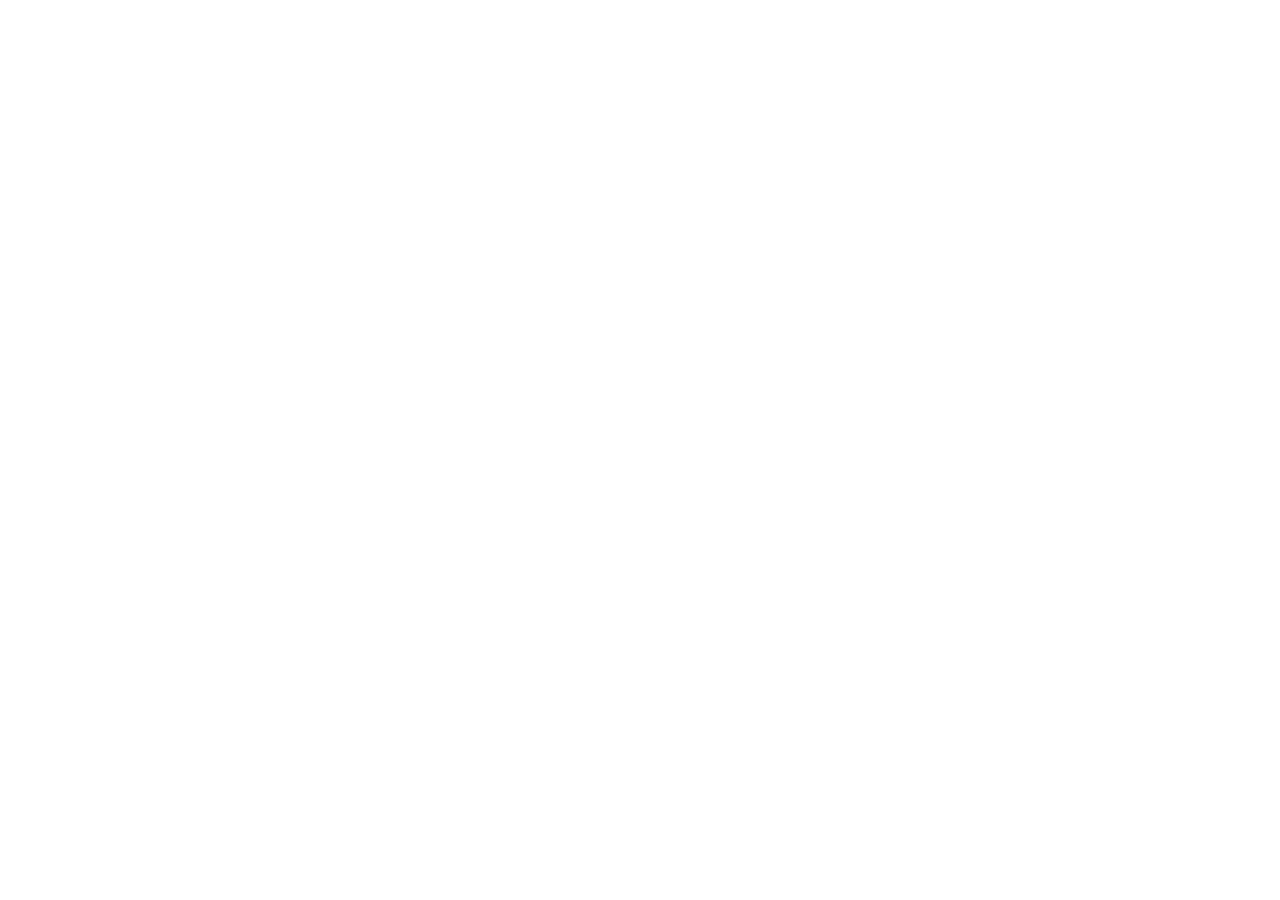
==== fizzbuzz.html @ 52f1b5bc "starting homework" ====
<!DOCTYPE html>
<html lang="en">
<head>
    <meta charset="UTF-8">
    <meta name="viewport" content="width=device-width, initial-scale=1.0">
    <title>FizzBuzzHomeWork3</title>
    
</head>

<body>
    
</body>
</html>
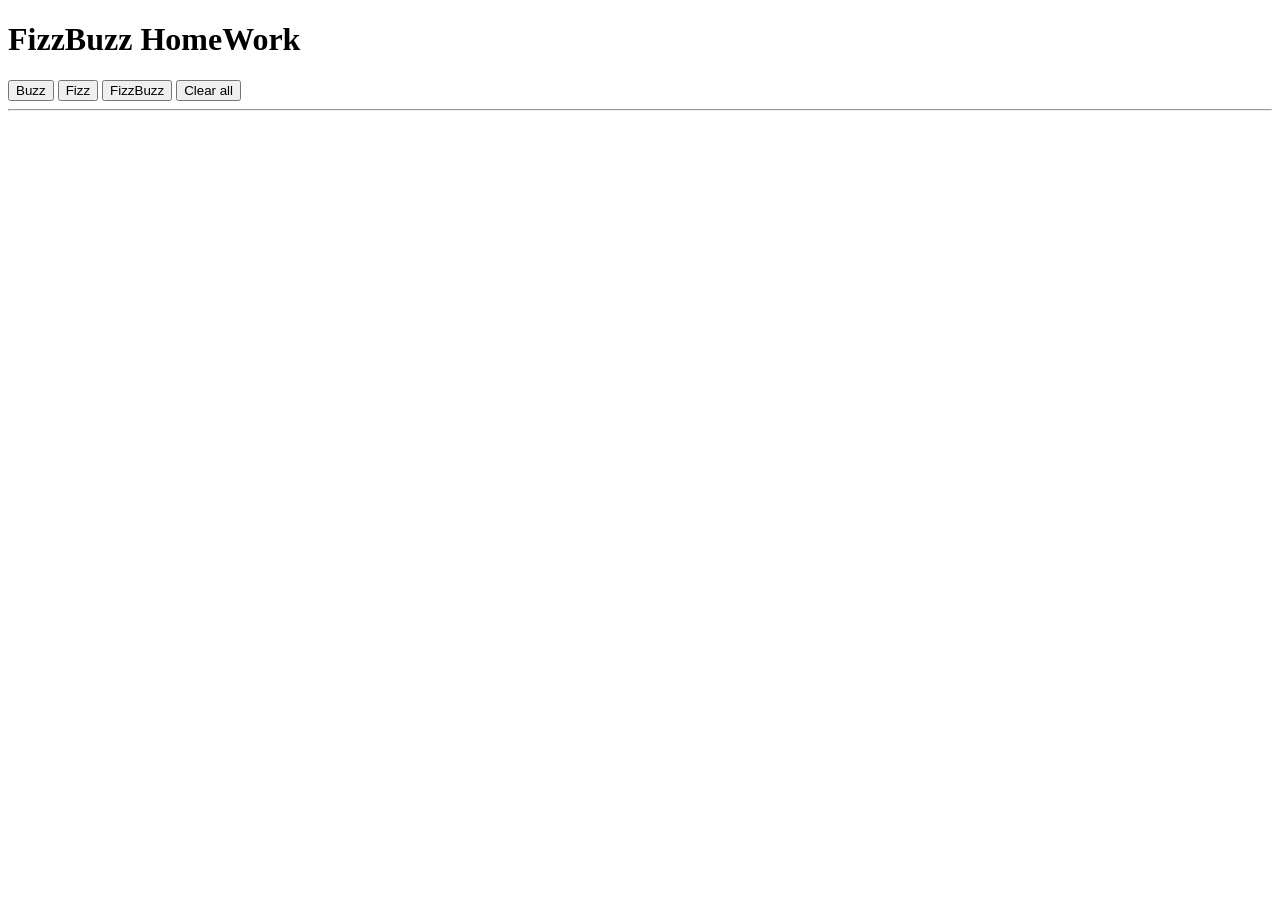
==== commit 6f3561d5: "btn update" ====
--- a/fizzbuzz.html
+++ b/fizzbuzz.html
@@ -4,10 +4,21 @@
     <meta charset="UTF-8">
     <meta name="viewport" content="width=device-width, initial-scale=1.0">
     <title>FizzBuzzHomeWork3</title>
-    
+    <link rel="stylesheet" type="text" href="buzz.css">
+    <script src="buzz.js" defer></script>
+
 </head>
-
 <body>
-    
+    <header>
+        <h1>FizzBuzz HomeWork</h1>
+        <button id="btnbuzz">Buzz</button>
+        <button id="btnfizz">Fizz</button>
+        <button id="btnfizzbuzz">FizzBuzz</button>
+        <button id="btnclear">Clear all</button>
+    </header>
+    <hr>
+    <main>
+        
+    </main>
 </body>
 </html>
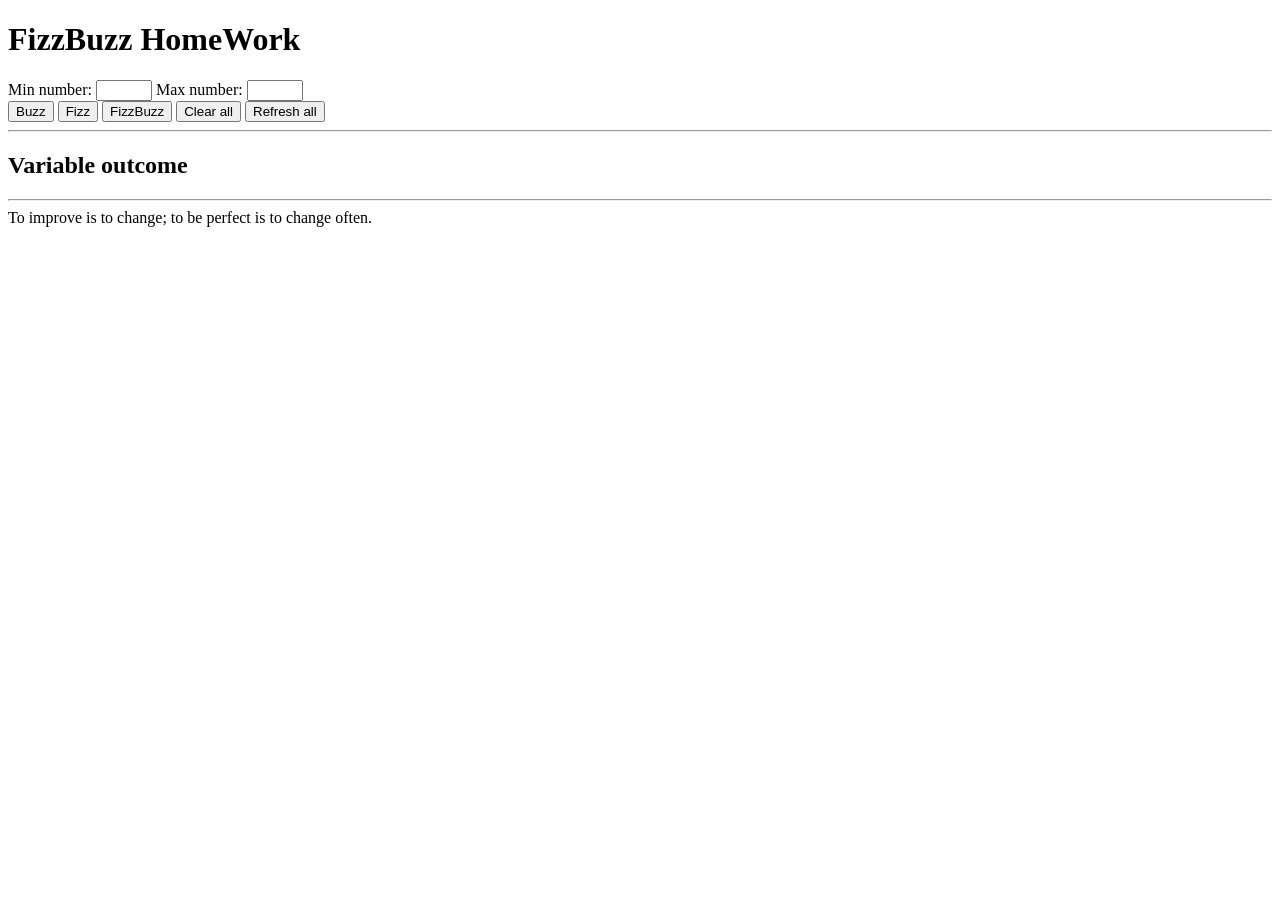
==== commit 0a6909c6: "dont know what to do" ====
--- a/fizzbuzz.html
+++ b/fizzbuzz.html
@@ -2,7 +2,7 @@
 <html lang="en">
 <head>
     <meta charset="UTF-8">
-    <meta name="viewport" content="width=device-width, initial-scale=1.0">
+    <meta name="viewport" content="wth=device-width, initial-scale=1.0">
     <title>FizzBuzzHomeWork3</title>
     <link rel="stylesheet" type="text" href="buzz.css">
     <script src="buzz.js" defer></script>
@@ -11,14 +11,28 @@
 <body>
     <header>
         <h1>FizzBuzz HomeWork</h1>
-        <button id="btnbuzz">Buzz</button>
-        <button id="btnfizz">Fizz</button>
-        <button id="btnfizzbuzz">FizzBuzz</button>
-        <button id="btnclear">Clear all</button>
+    <div id="valueBox">
+        <label>Min number:</label>
+        <input type="number" name="field" id="minInput" min="1" max="100" onpaste="return false">
+        <label>Max number:</label>
+        <input type="number" name="field" id="maxInput" min="1" max="100" onpaste="return false">
+    </div>
+    <div id="clickBox">
+        <button id="buzzBtn">Buzz</button>
+        <button id="fizzBtn">Fizz</button>
+        <button id="fizzbuzzBtn">FizzBuzz</button>
+        <button id="clearBtn">Clear all</button>
+        <button id="refreshBtn">Refresh all</button>
+    </div>
     </header>
     <hr>
     <main>
-        
+        <h2>Variable outcome</h2>
+        <hr>
+        <div id="containers">
+         
+        </div>
     </main>
+    <footer>To improve is to change; to be perfect is to change often.</footer>
 </body>
 </html>
--- a/buzz.css
+++ b/buzz.css
@@ -0,0 +1,42 @@
+html {
+    margin: auto;
+    padding: 10px;
+
+}
+
+body {
+    font-family: Helvetica;
+    background-color: aquamarine;
+
+}
+main h1 {
+    text-align: center;
+    font-size: large;
+}
+
+#container {
+    margin-top: 2%;
+    width: 100%;
+    height: auto;
+    display: grid;
+    grid-template-columns: repeat(auto-fill, minmax(180px, 1fr));
+    grid-gap: 10px;
+    align-content: center;
+    justify-items: center;
+}
+#container p {
+    margin: 0;
+    padding: 0;
+    text-align: center;
+}
+@media (max-width: 576px) {
+    #container {
+        grid-template-columns: 1fr 1fr;
+    }
+    .navContainer {
+        width: 100%;
+        min-height: 400px;
+        flex-wrap: wrap;
+        flex-direction: column;
+    }
+}
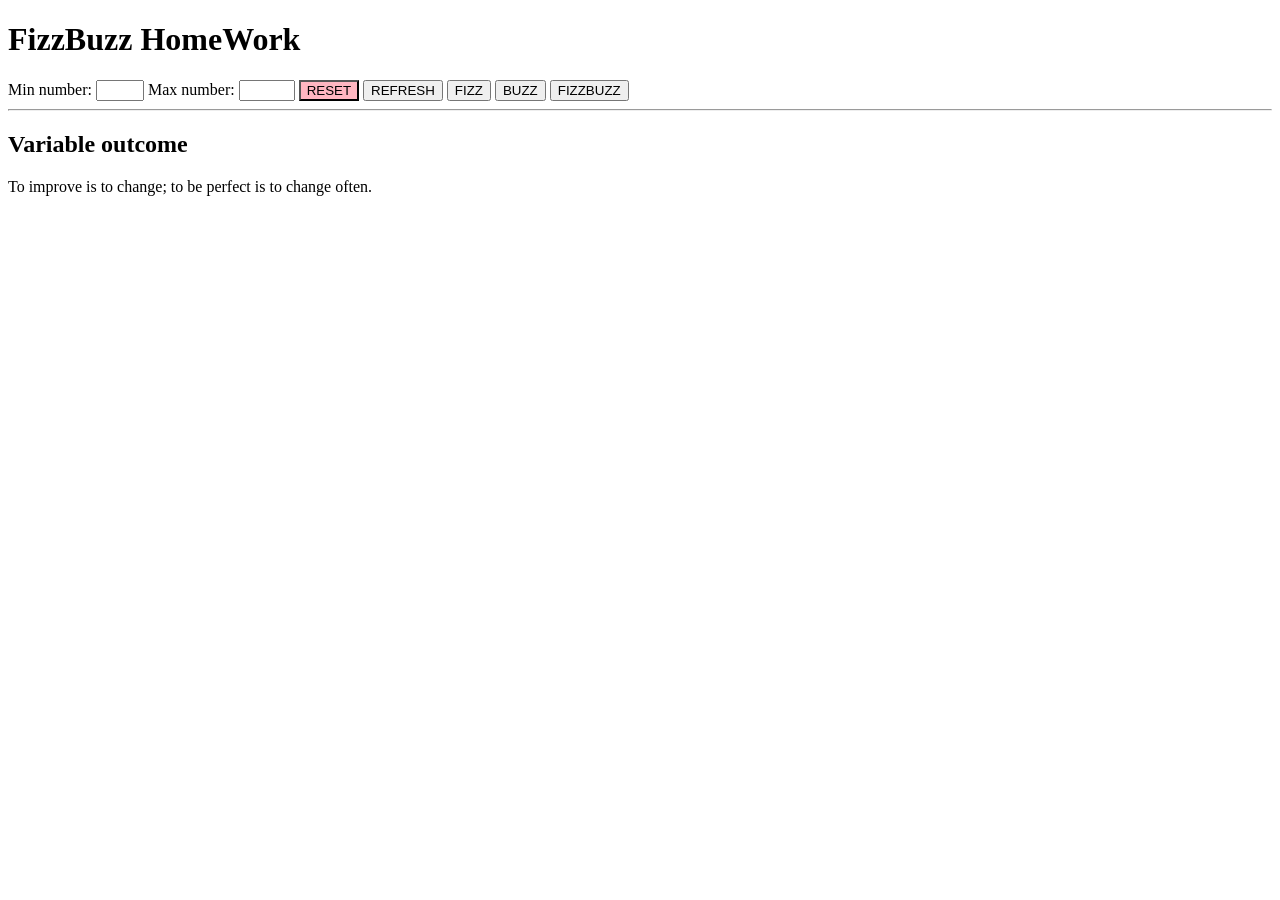
==== commit 9fb39ec9: "add some new things" ====
--- a/fizzbuzz.html
+++ b/fizzbuzz.html
@@ -2,36 +2,32 @@
 <html lang="en">
 <head>
     <meta charset="UTF-8">
-    <meta name="viewport" content="wth=device-width, initial-scale=1.0">
+    <meta name="viewport" content="width=device-width, initial-scale=1.0">
     <title>FizzBuzzHomeWork3</title>
-    <link rel="stylesheet" type="text" href="buzz.css">
+    
     <script src="buzz.js" defer></script>
-
+    <link rel="stylesheet" href="/buzz.css">
 </head>
 <body>
-    <header>
+    <main>
         <h1>FizzBuzz HomeWork</h1>
-    <div id="valueBox">
+    <header id="navContainer">
         <label>Min number:</label>
-        <input type="number" name="field" id="minInput" min="1" max="100" onpaste="return false">
+        <input type="number" name="field" id="minInput" min="1" max="99" onpaste="return false">
         <label>Max number:</label>
-        <input type="number" name="field" id="maxInput" min="1" max="100" onpaste="return false">
-    </div>
-    <div id="clickBox">
-        <button id="buzzBtn">Buzz</button>
-        <button id="fizzBtn">Fizz</button>
-        <button id="fizzbuzzBtn">FizzBuzz</button>
-        <button id="clearBtn">Clear all</button>
-        <button id="refreshBtn">Refresh all</button>
-    </div>
+        <input type="number" name="field" id="maxInput" min="2" max="100" onpaste="return false">
+        <button class="btn-Reset" id="btnReset">RESET</button>
+        <button class="btn-Refresh" id="btnRefresh">REFRESH</button>
+        <button class="btn-Fizz" id="btnFizz">FIZZ</button>
+        <button class="btn-Buzz" id="btnBuzz">BUZZ</button>
+        <button class="btn-FizzBuzz" id="btnFizzBuzz">FIZZBUZZ</button>
     </header>
     <hr>
-    <main>
-        <h2>Variable outcome</h2>
-        <hr>
-        <div id="containers">
-         
-        </div>
+    <h2>Variable outcome</h2>
+    <div id="container">
+
+    </div>
+
     </main>
     <footer>To improve is to change; to be perfect is to change often.</footer>
 </body>
--- a/buzz.css
+++ b/buzz.css
@@ -1,42 +1,6 @@
-html {
-    margin: auto;
-    padding: 10px;
-
-}
-
-body {
-    font-family: Helvetica;
-    background-color: aquamarine;
-
-}
-main h1 {
-    text-align: center;
-    font-size: large;
-}
-
-#container {
-    margin-top: 2%;
-    width: 100%;
-    height: auto;
-    display: grid;
-    grid-template-columns: repeat(auto-fill, minmax(180px, 1fr));
-    grid-gap: 10px;
-    align-content: center;
-    justify-items: center;
-}
-#container p {
-    margin: 0;
-    padding: 0;
-    text-align: center;
-}
-@media (max-width: 576px) {
-    #container {
-        grid-template-columns: 1fr 1fr;
-    }
-    .navContainer {
-        width: 100%;
-        min-height: 400px;
-        flex-wrap: wrap;
-        flex-direction: column;
-    }
-}+.btn-Reset {
+    background-color: lightpink;
+};
+.btn-refresh {
+    background-color: lime;
+};
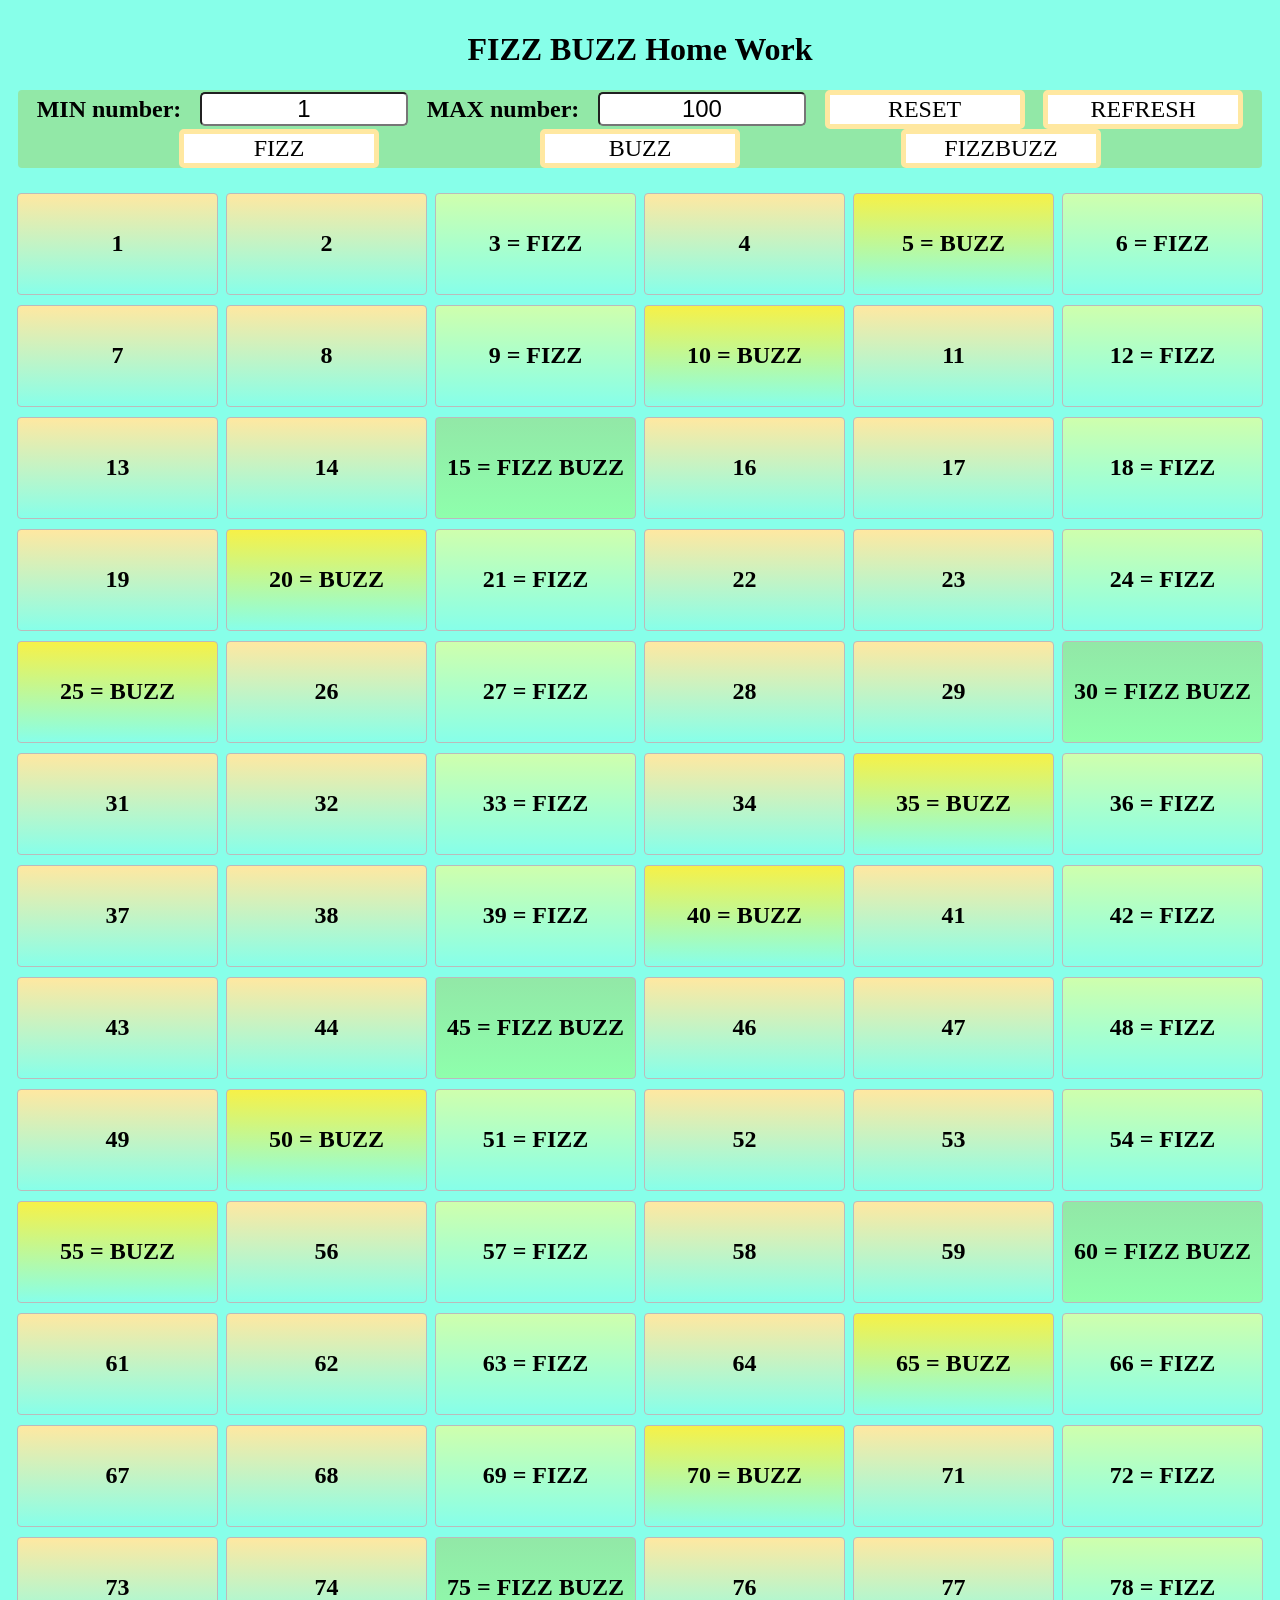
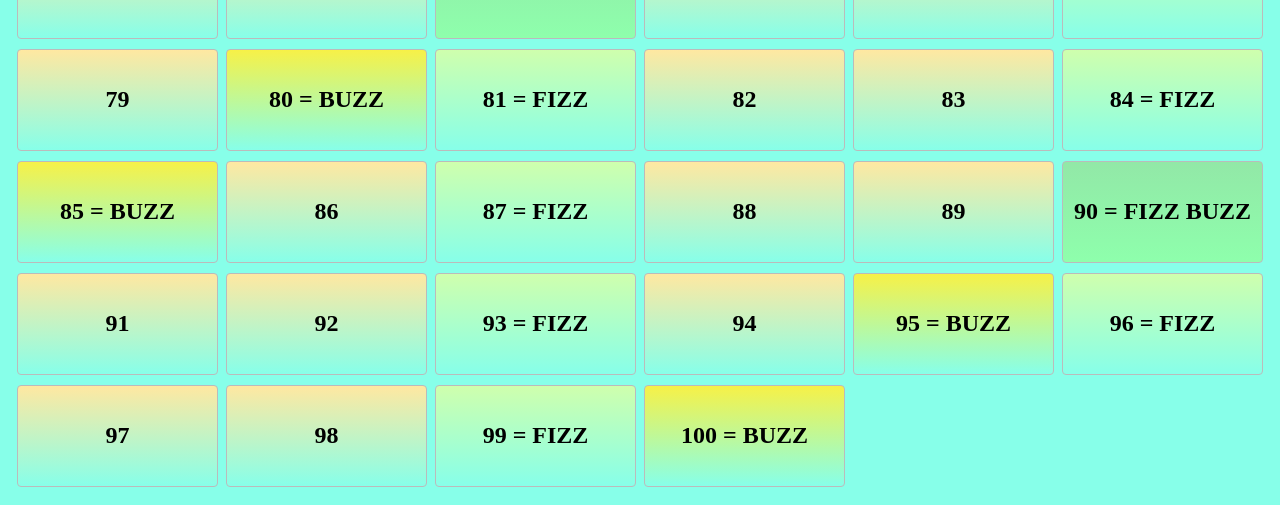
==== commit ea631eba: "maintanace" ====
--- a/fizzbuzz.html
+++ b/fizzbuzz.html
@@ -1,34 +1,34 @@
+
 <!DOCTYPE html>
 <html lang="en">
 <head>
-    <meta charset="UTF-8">
-    <meta name="viewport" content="width=device-width, initial-scale=1.0">
-    <title>FizzBuzzHomeWork3</title>
-    
+    <meta charset="utf-8">
+    <meta http-equiv="X-UA-Compatible" content="IE=edge">
+    <title>third home work FIZZBUZZ</title>
+    <meta name="viewport" content="width=device-width, initial-scale=1">
+    <link rel="stylesheet" type="text/css" media="screen" href="buzz.css">
     <script src="buzz.js" defer></script>
-    <link rel="stylesheet" href="/buzz.css">
+    <script src="https://ajax.googleapis.com/ajax/libs/jquery/3.4.0/jquery.min.js"></script>
 </head>
 <body>
     <main>
-        <h1>FizzBuzz HomeWork</h1>
-    <header id="navContainer">
-        <label>Min number:</label>
-        <input type="number" name="field" id="minInput" min="1" max="99" onpaste="return false">
-        <label>Max number:</label>
-        <input type="number" name="field" id="maxInput" min="2" max="100" onpaste="return false">
-        <button class="btn-Reset" id="btnReset">RESET</button>
-        <button class="btn-Refresh" id="btnRefresh">REFRESH</button>
-        <button class="btn-Fizz" id="btnFizz">FIZZ</button>
-        <button class="btn-Buzz" id="btnBuzz">BUZZ</button>
-        <button class="btn-FizzBuzz" id="btnFizzBuzz">FIZZBUZZ</button>
+        <header>
+        <h1>FIZZ BUZZ Home Work</h1>
+        <div class="navContainer">
+            <label>MIN number: </label><input type="number" name="field"  id="minInput"  min="1" max="99" onpaste="return false">
+            <label>MAX number: </label><input type="number" name="field"  id="maxInput"  min="2" max="100" onpaste="return false">
+            <button id="btnOne">RESET</button>
+            <button id="btnTwo">REFRESH</button>
+            <button id="btnThree">FIZZ</button>
+            <button id="btnFour">BUZZ</button>
+            <button id="btnFive">FIZZBUZZ</button>
+        </div>
     </header>
-    <hr>
-    <h2>Variable outcome</h2>
-    <div id="container">
-
-    </div>
+        <div id="container">
+            
+        </div>
 
     </main>
-    <footer>To improve is to change; to be perfect is to change often.</footer>
+    
 </body>
-</html>+</html>
--- a/buzz.css
+++ b/buzz.css
@@ -1,6 +1,202 @@
-.btn-Reset {
-    background-color: lightpink;
-};
-.btn-refresh {
-    background-color: lime;
-};+
+html {
+    margin: auto;
+    padding: 10px;
+    
+}
+
+body {
+    font-family: fantasy;
+    font-weight: bold;
+    background-color: #87FFE9;
+ 
+}
+
+main h1{
+    text-align: center;
+    font-size: 2em;
+    font-family: fantasy;
+    
+}
+
+#container {
+    margin-top: 2%;
+    width: 100%;
+    height: auto;
+    display: grid;
+    grid-template-columns: repeat(auto-fill, minmax(180px, 1fr) ) ;
+    grid-gap: 10px;
+    align-content: center;
+    justify-items: center;
+    
+}
+
+#container p {
+    margin: 0;
+    padding: 0;
+    text-align: center;
+  
+}
+
+
+@media (max-width: 576px) {
+    #container {
+        grid-template-columns: 1fr 1fr;
+    }
+
+    .navContainer {
+        width: 100%;
+        min-height: 400px;
+        flex-wrap: wrap;
+        flex-direction: column;
+    }
+}    
+
+/* FIZBUZ class */
+
+.fizbuz {
+    display: flex;
+    align-items: center;
+    justify-content: center;
+    width: 100%;
+    min-height: 100px;
+    font-size: 1.5em;
+    border-radius:4px;
+    border:1px solid #bbb;
+
+    transition: all 0.3s linear;
+    background: linear-gradient(to top, rgb(142, 255, 172) 0%, #92E8A7 100%); /* W3C */
+}
+
+.fizbuz:hover {
+    box-shadow:rgba(0,0,0,0.8) 0px 5px 15px, inset rgba(0,0,0,0.15) 0px -10px 20px;
+}
+
+/* FIZ class */
+
+.fiz {
+    display: flex;
+    align-items: center;
+    justify-content: center;
+    width: 100%;
+    min-height: 100px;
+    font-size: 1.5em;
+    border-radius: 4px;
+    border: 1px solid #bbb;
+
+    transition: all 0.3s linear;
+    background: linear-gradient(to top, #87FFE9 0%, #CFFFAD 100%); /* W3C */
+}
+
+.fiz:hover {
+    box-shadow:rgba(0,0,0,0.8) 0px 5px 15px, inset rgba(0,0,0,0.15) 0px -10px 20px;
+}
+
+/* BUZ class */
+
+.buz {
+    display: flex;
+    align-items: center;
+    justify-content: center;
+    width: 100%;
+    min-height: 100px;
+    font-size: 1.5em;
+    border-radius:4px;
+    border:1px solid #bbb;
+
+    transition: all 0.3s linear;
+    background: linear-gradient(to top, #87FFE9 0%, rgb(247, 241, 71) 100%); /* W3C */
+}
+
+.buz:hover {
+    box-shadow:rgba(0,0,0,0.8) 0px 5px 15px, inset rgba(0,0,0,0.15) 0px -10px 20px;
+}
+
+/* NUM class */
+
+.num {
+    display: flex;
+    align-items: center;
+    justify-content: center;
+    width: 100%;
+    min-height: 100px;
+    font-size: 1.5em;
+    border-radius:4px;
+    border:1px solid #bbb;
+
+    transition: all 0.3s linear;
+    background: linear-gradient(to top, #87FFE9 0%, #FFE8A1 100%); /* W3C */
+}
+
+.num:hover {
+    box-shadow:rgba(0,0,0,0.8) 0px 5px 15px, inset rgba(0,0,0,0.15) 0px -10px 20px;
+}
+
+/* Navigation */
+
+.navContainer {
+    width: 100%;
+    height: auto;
+    display: flex;
+    flex-flow: row wrap;
+    align-items: center;
+    justify-content: space-evenly;
+    background-color: #92E8A7;
+    font-size: 1.5em;
+    border-radius: 4px;
+
+}
+  
+  input, button {
+      font-size: 1em;
+      border-radius: 5px;
+      width: 200px;
+      text-align: center;
+  }
+
+    input::-webkit-outer-spin-button,
+    input::-webkit-inner-spin-button {
+    -webkit-appearance: none;
+    }
+
+
+    
+    #btnOne {
+        background-color: white; 
+        color: black; 
+        border: 5px solid #FFE8A1;
+        font-family: fantasy;
+      }
+      
+    #btnTwo {
+        background-color: white; 
+        color: black; 
+        border: 5px solid #FFE8A1;
+        font-family: fantasy;
+      }
+      
+    #btnThree {
+        background-color: white; 
+        color: black; 
+        border: 5px solid #FFE8A1;
+        font-family: fantasy;
+      }
+      
+    #btnFour {
+        background-color: white;
+        color: black;
+        border: 5px solid #FFE8A1;
+        font-family: fantasy;
+      }
+      
+    #btnFive {
+        background-color: white;
+        color: black;
+        border: 5px solid #FFE8A1;
+        font-family: fantasy;
+      }
+
+.hidden {
+    display: none;
+
+}
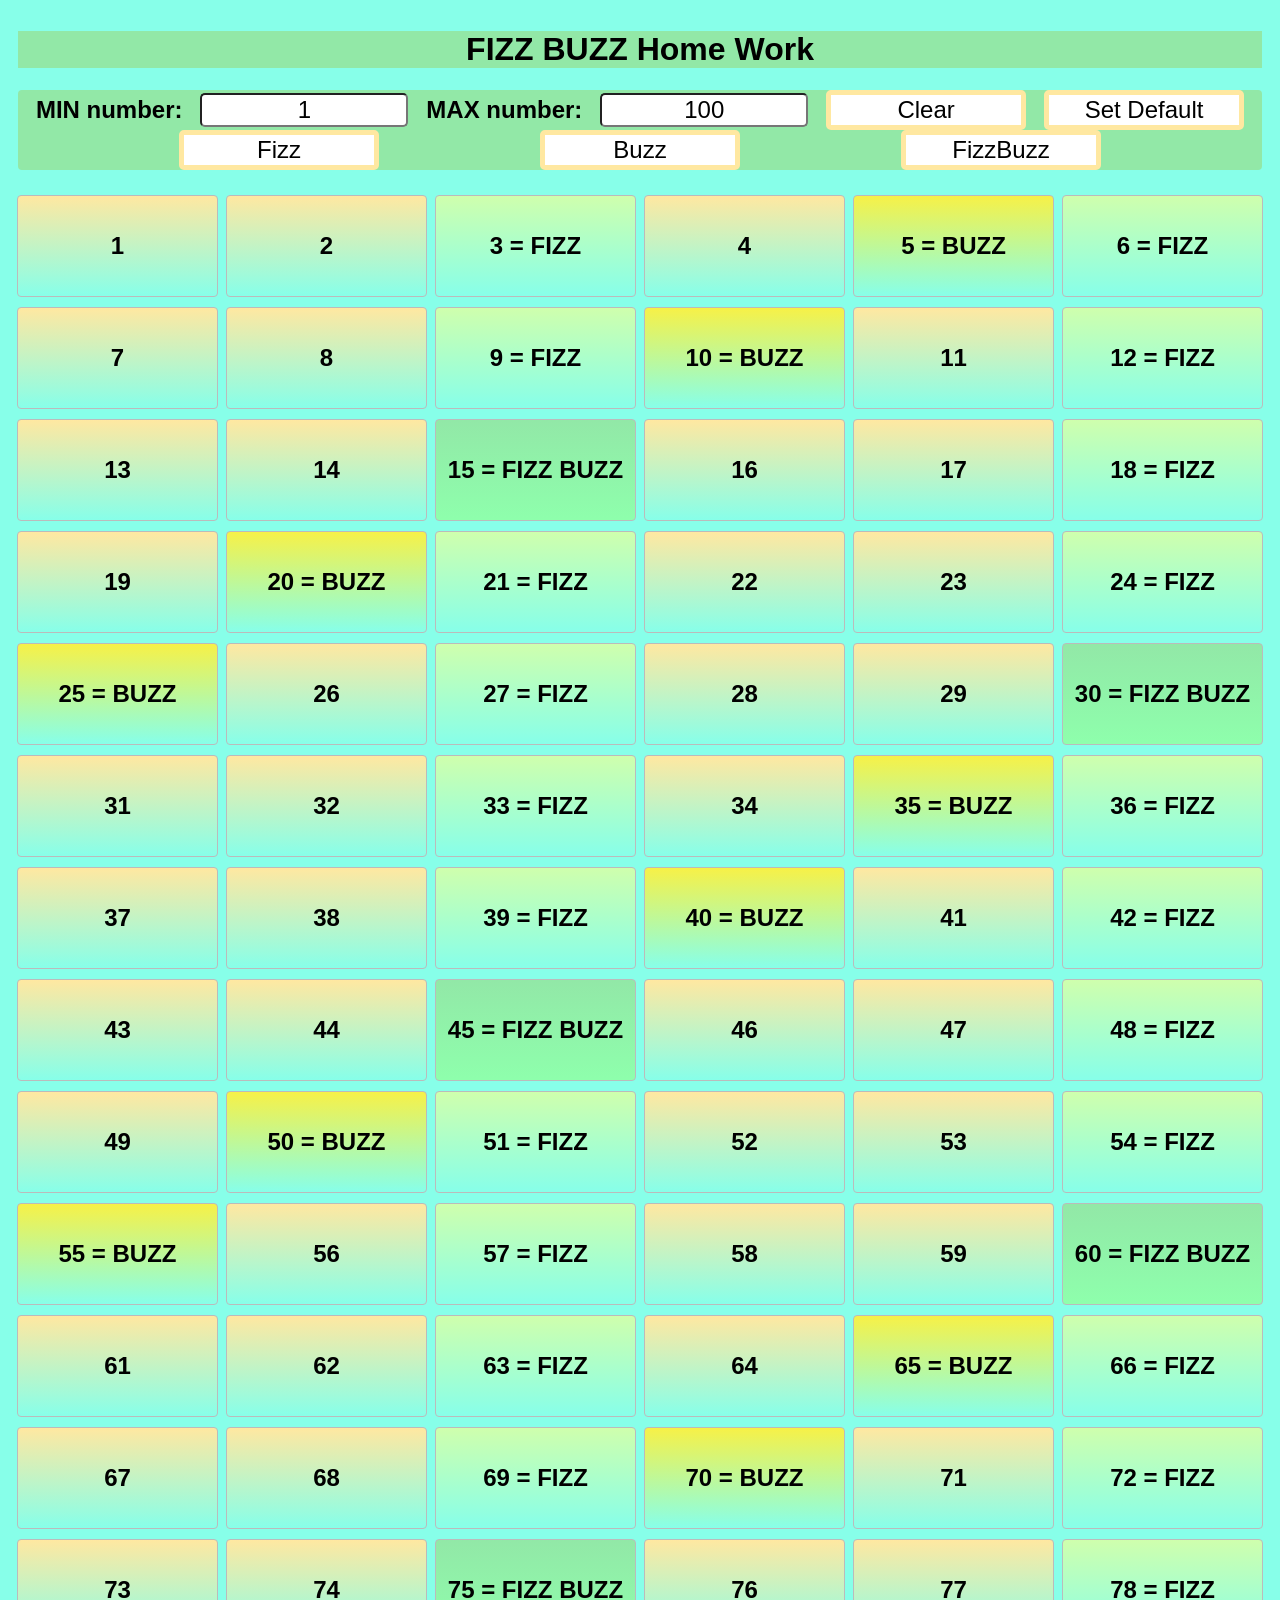
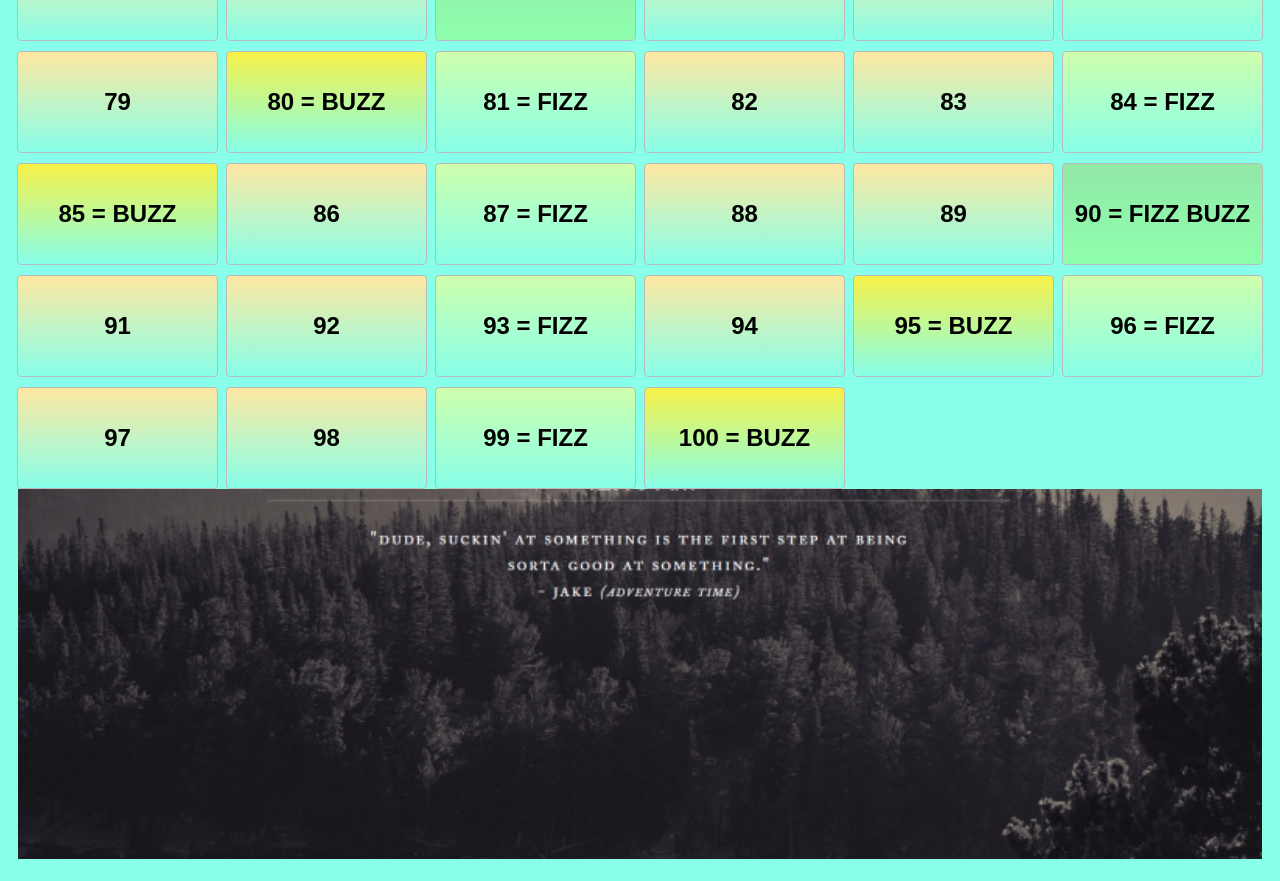
==== commit b1da41de: "adding some style" ====
--- a/fizzbuzz.html
+++ b/fizzbuzz.html
@@ -13,21 +13,23 @@
 <body>
     <main>
         <header>
-        <h1>FIZZ BUZZ Home Work</h1>
+        <h1 class="helloText" >FIZZ BUZZ Home Work</h1>
         <div class="navContainer">
             <label>MIN number: </label><input type="number" name="field"  id="minInput"  min="1" max="99" onpaste="return false">
             <label>MAX number: </label><input type="number" name="field"  id="maxInput"  min="2" max="100" onpaste="return false">
-            <button id="btnOne">RESET</button>
-            <button id="btnTwo">REFRESH</button>
-            <button id="btnThree">FIZZ</button>
-            <button id="btnFour">BUZZ</button>
-            <button id="btnFive">FIZZBUZZ</button>
+            <button id="btnOne">Clear</button>
+            <button id="btnTwo">Set Default</button>
+            <button id="btnThree">Fizz</button>
+            <button id="btnFour">Buzz</button>
+            <button id="btnFive">FizzBuzz</button>
         </div>
     </header>
         <div id="container">
             
         </div>
-
+<footer>
+    <img src="footer_pic.png" alt="learnByDoing" class="picture">
+</footer>
     </main>
     
 </body>
--- a/buzz.css
+++ b/buzz.css
@@ -6,7 +6,7 @@
 }
 
 body {
-    font-family: fantasy;
+    font-family: sans-serif;
     font-weight: bold;
     background-color: #87FFE9;
  
@@ -15,8 +15,20 @@
 main h1{
     text-align: center;
     font-size: 2em;
-    font-family: fantasy;
-    
+    font-family: sans-serif;
+    
+}
+
+.helloText{
+    animation:blinkingText 1.2s infinite;
+    background-color: #92E8A7;
+}
+@keyframes blinkingText{
+    0%{     color: black;    }
+    49%{    color: aquamarine; }
+    60%{    color: transparent; }
+    99%{    color: transparent;  }
+    100%{   color: #000;    }
 }
 
 #container {
@@ -52,6 +64,10 @@
     }
 }    
 
+.picture {
+    width: 100%;
+    max-width: auto;
+}
 /* FIZBUZ class */
 
 .fizbuz {
@@ -165,35 +181,35 @@
         background-color: white; 
         color: black; 
         border: 5px solid #FFE8A1;
-        font-family: fantasy;
+        font-family: sans-serif;
       }
       
     #btnTwo {
         background-color: white; 
         color: black; 
         border: 5px solid #FFE8A1;
-        font-family: fantasy;
+        font-family: sans-serif;
       }
       
     #btnThree {
         background-color: white; 
         color: black; 
         border: 5px solid #FFE8A1;
-        font-family: fantasy;
+        font-family: sans-serif;
       }
       
     #btnFour {
         background-color: white;
         color: black;
         border: 5px solid #FFE8A1;
-        font-family: fantasy;
+        font-family: sans-serif;
       }
       
     #btnFive {
         background-color: white;
         color: black;
         border: 5px solid #FFE8A1;
-        font-family: fantasy;
+        font-family: sans-serif;
       }
 
 .hidden {
